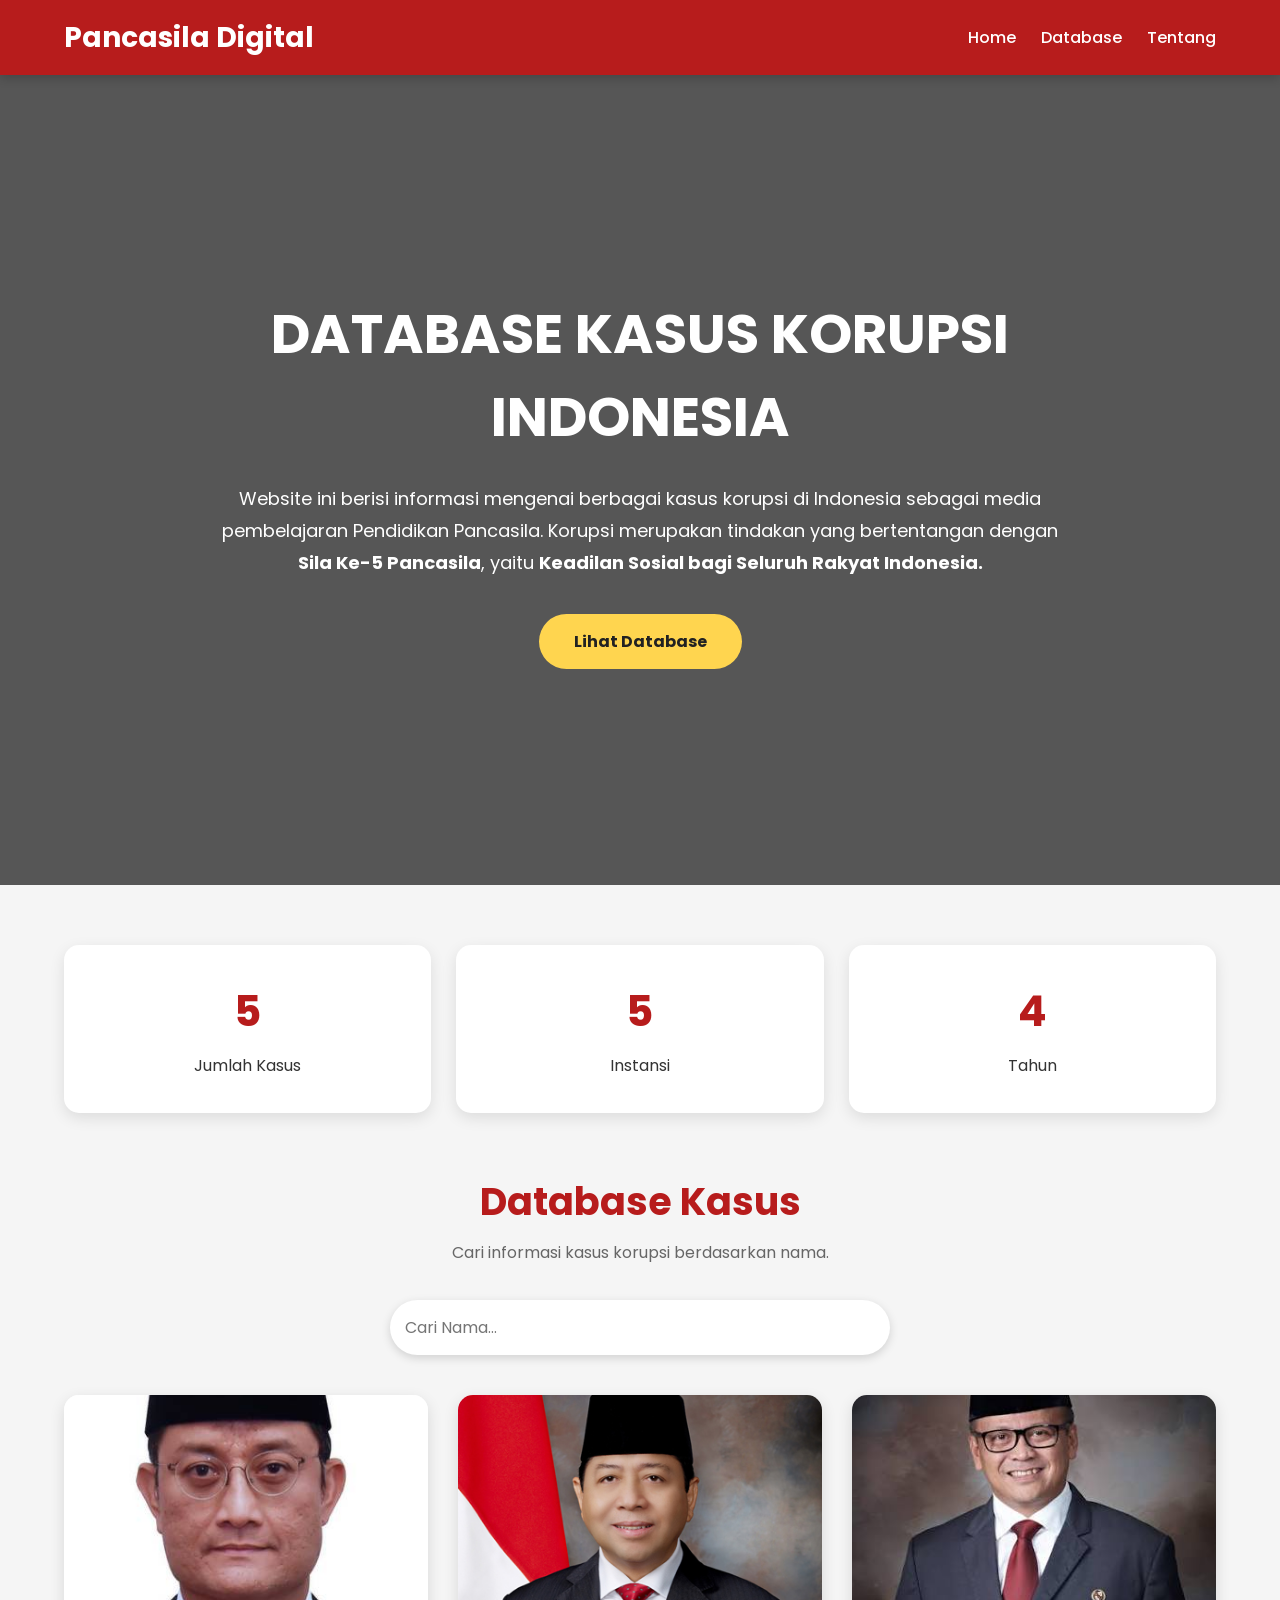
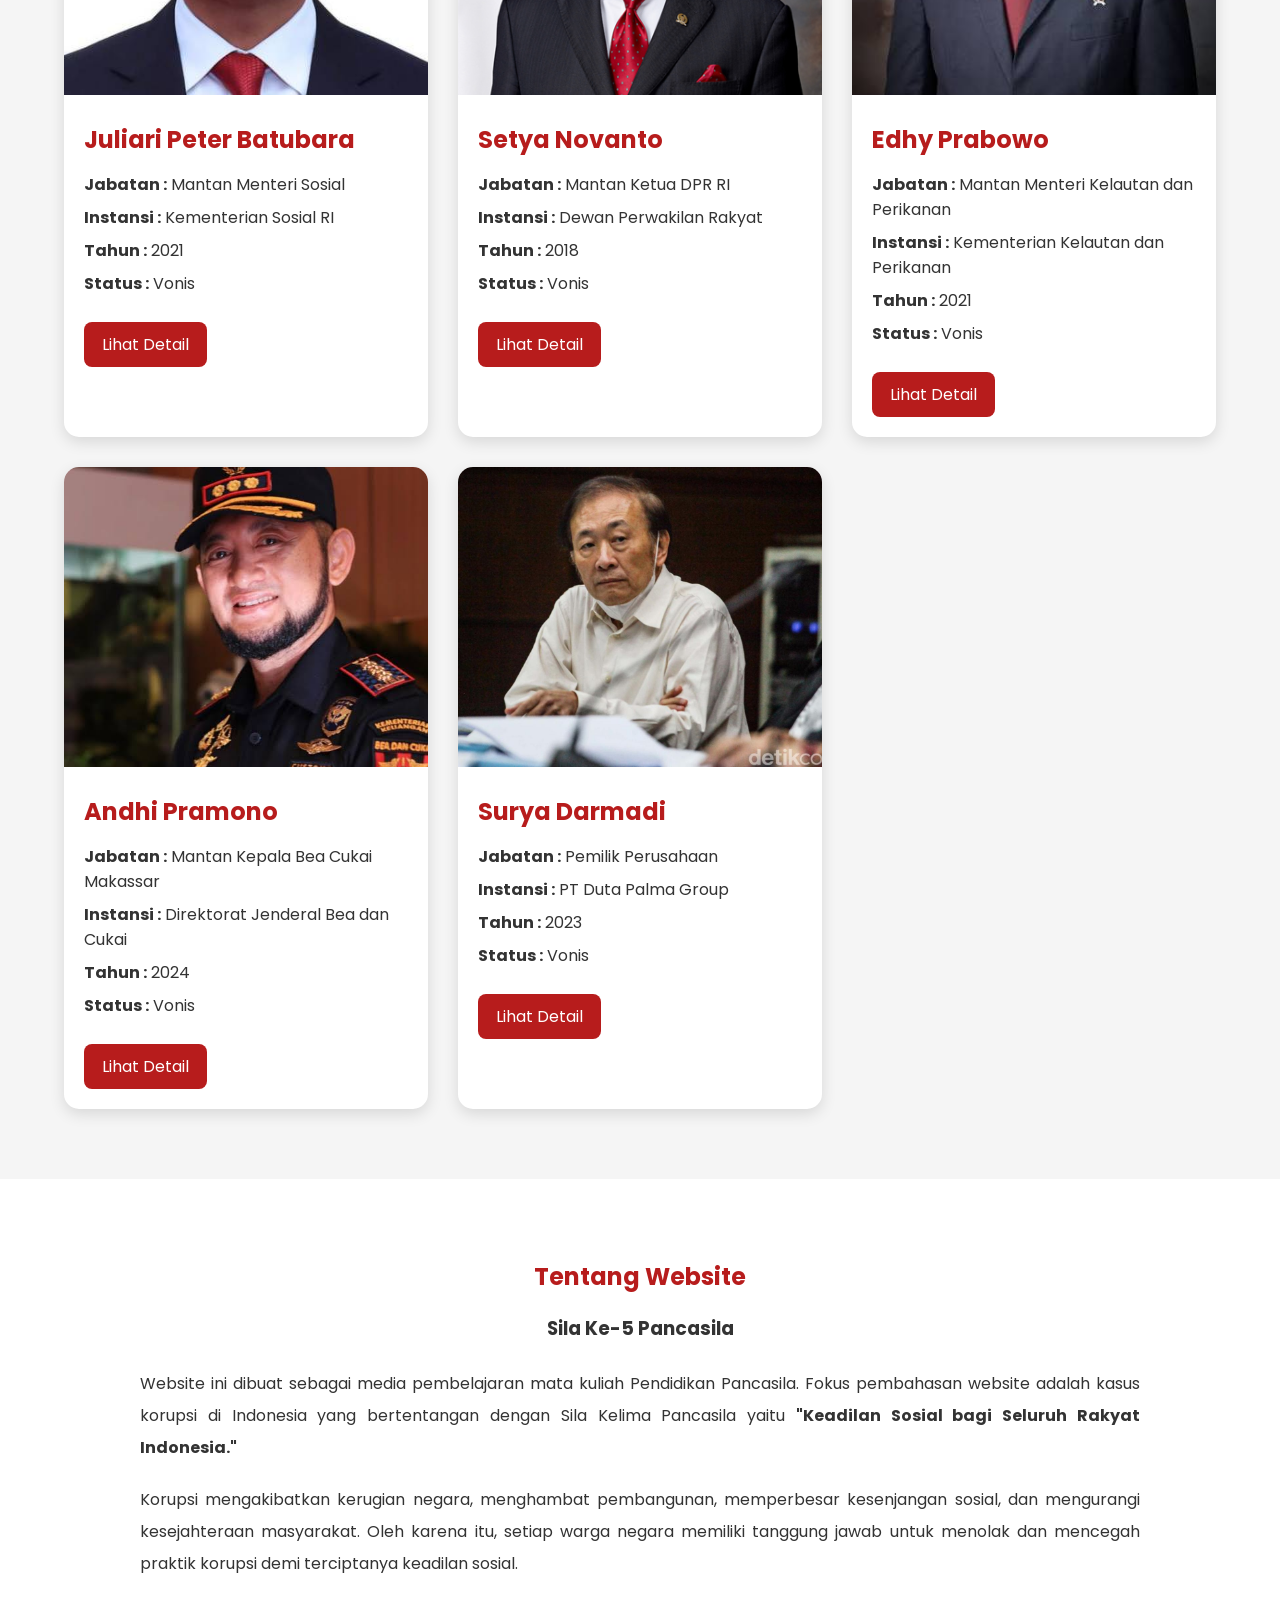
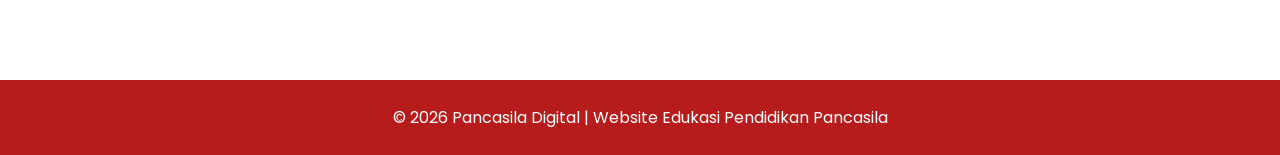
==== index.html @ f65960bd "Add files via upload" ====
<!DOCTYPE html>
<html lang="id">

<head>

    <meta charset="UTF-8">

    <meta name="viewport"
        content="width=device-width, initial-scale=1.0">

    <title>Pancasila Digital</title>

    <link rel="stylesheet" href="css/style.css">

    <link rel="preconnect" href="https://fonts.googleapis.com">

    <link rel="preconnect" href="https://fonts.gstatic.com" crossorigin>

    <link href="https://fonts.googleapis.com/css2?family=Poppins:wght@300;400;500;600;700&display=swap" rel="stylesheet">

</head>

<body>

<!-- ================= NAVBAR ================= -->

<header>

    <nav>

        <div class="logo">

            <h2>Pancasila Digital</h2>

        </div>

        <ul>

            <li><a href="#">Home</a></li>

            <li><a href="#database">Database</a></li>

            <li><a href="#tentang">Tentang</a></li>

        </ul>

    </nav>

</header>

<!-- ================= HERO ================= -->

<section class="hero">

    <div class="hero-text">

        <h1>DATABASE KASUS KORUPSI INDONESIA</h1>

        <p>

            Website ini berisi informasi mengenai berbagai kasus korupsi di Indonesia
            sebagai media pembelajaran Pendidikan Pancasila.
            Korupsi merupakan tindakan yang bertentangan dengan
            <strong>Sila Ke-5 Pancasila</strong>,
            yaitu <strong>Keadilan Sosial bagi Seluruh Rakyat Indonesia.</strong>

        </p>

        <a href="#database" class="btn">

            Lihat Database

        </a>

    </div>

</section>

<!-- ================= DASHBOARD ================= -->

<section class="dashboard">

    <div class="box">

        <h2 id="jumlahKasus">0</h2>

        <p>Jumlah Kasus</p>

    </div>

    <div class="box">

        <h2 id="jumlahInstansi">0</h2>

        <p>Instansi</p>

    </div>

    <div class="box">

        <h2 id="jumlahTahun">0</h2>

        <p>Tahun</p>

    </div>

</section>

<!-- ================= DATABASE ================= -->

<section id="database">

    <div class="judul">

        <h1>Database Kasus</h1>

        <p>

            Cari informasi kasus korupsi berdasarkan nama.

        </p>

    </div>

    <div class="search">

        <input

            type="text"

            id="search"

            placeholder="Cari Nama..."

        >

    </div>

    <div class="card-container">

        <!-- Card dibuat otomatis oleh JavaScript -->

    </div>

</section>

<!-- ================= TENTANG ================= -->

<section id="tentang">

    <div class="tentang">

        <h1>Tentang Website</h1>

        <h3>Sila Ke-5 Pancasila</h3>

        <p>

            Website ini dibuat sebagai media pembelajaran mata kuliah Pendidikan
            Pancasila. Fokus pembahasan website adalah kasus korupsi di Indonesia
            yang bertentangan dengan Sila Kelima Pancasila yaitu
            <strong>"Keadilan Sosial bagi Seluruh Rakyat Indonesia."</strong>

        </p>

        <p>

            Korupsi mengakibatkan kerugian negara, menghambat pembangunan,
            memperbesar kesenjangan sosial, dan mengurangi kesejahteraan masyarakat.
            Oleh karena itu, setiap warga negara memiliki tanggung jawab untuk
            menolak dan mencegah praktik korupsi demi terciptanya keadilan sosial.

        </p>

    </div>

</section>

<!-- ================= FOOTER ================= -->

<footer>

    <p>

        © 2026 Pancasila Digital | Website Edukasi Pendidikan Pancasila

    </p>

</footer>

<script src="js/script.js"></script>

</body>

</html>
---- css/style.css ----
/* =====================================
   RESET
===================================== */

*{
    margin:0;
    padding:0;
    box-sizing:border-box;
    font-family:'Poppins',sans-serif;
}

html{
    scroll-behavior:smooth;
}

body{
    background:#f5f5f5;
    color:#333;
}

/* =====================================
   NAVBAR
===================================== */

header{
    width:100%;
    background:#b71c1c;
    position:fixed;
    top:0;
    left:0;
    z-index:1000;
    box-shadow:0 3px 10px rgba(0,0,0,.2);
}

nav{
    width:90%;
    height:75px;
    margin:auto;
    display:flex;
    justify-content:space-between;
    align-items:center;
}

.logo h2{
    color:white;
    font-size:28px;
}

nav ul{
    display:flex;
    list-style:none;
}

nav ul li{
    margin-left:25px;
}

nav ul li a{
    text-decoration:none;
    color:white;
    font-weight:500;
    transition:.3s;
}

nav ul li a:hover{
    color:#FFD54F;
}

/* =====================================
   HERO
===================================== */

.hero{

    margin-top:75px;

    width:100%;

    height:90vh;

    background:
    linear-gradient(rgba(0,0,0,.65),rgba(0,0,0,.65)),
    url("../images/hero.jpg");

    background-size:cover;

    background-position:center;

    display:flex;

    justify-content:center;

    align-items:center;

    text-align:center;

    color:white;

    padding:30px;

}

.hero-text{

    max-width:850px;

}

.hero h1{

    font-size:55px;

    margin-bottom:25px;

}

.hero p{

    line-height:32px;

    margin-bottom:35px;

    font-size:18px;

}

.btn{

    display:inline-block;

    text-decoration:none;

    background:#FFD54F;

    color:#222;

    padding:15px 35px;

    border-radius:35px;

    font-weight:bold;

    transition:.3s;

}

.btn:hover{

    background:white;

    transform:translateY(-4px);

}

/* =====================================
   DASHBOARD
===================================== */

.dashboard{

    width:90%;

    margin:60px auto;

    display:grid;

    grid-template-columns:repeat(3,1fr);

    gap:25px;

}

.box{

    background:white;

    padding:35px;

    border-radius:15px;

    text-align:center;

    box-shadow:0 5px 15px rgba(0,0,0,.1);

    transition:.3s;

}

.box:hover{

    transform:translateY(-8px);

}

.box h2{

    font-size:42px;

    color:#b71c1c;

}

.box p{

    margin-top:10px;

}

/* =====================================
   JUDUL
===================================== */

.judul{

    text-align:center;

    margin-bottom:35px;

}

.judul h1{

    color:#b71c1c;

    font-size:38px;

}

.judul p{

    color:#666;

    margin-top:10px;

}

/* =====================================
   SEARCH
===================================== */

.search{

    display:flex;

    justify-content:center;

    margin-bottom:40px;

}

.search input{

    width:500px;

    padding:15px;

    border:none;

    border-radius:30px;

    outline:none;

    box-shadow:0 3px 10px rgba(0,0,0,.15);

    font-size:16px;

    transition:.3s;

}

.search input:focus{

    box-shadow:0 0 10px rgba(183,28,28,.4);

}

/* =====================================
   CARD
===================================== */

.card-container{

    width:90%;

    margin:auto;

    display:grid;

    grid-template-columns:repeat(auto-fit,minmax(280px,1fr));

    gap:30px;

    margin-bottom:70px;

}

.card{

    background:white;

    border-radius:15px;

    overflow:hidden;

    box-shadow:0 5px 15px rgba(0,0,0,.12);

    transition:.3s;

}

.card:hover{

    transform:translateY(-10px);

    box-shadow:0 10px 20px rgba(0,0,0,.2);

}

.card img{

    width:100%;

    height:300px;

    object-fit:cover;

}

.card-content{

    padding:20px;

}

.card-content h2{

    color:#b71c1c;

    margin-bottom:15px;

}

.card-content p{

    margin:8px 0;

}

.detail-btn{

    display:inline-block;

    margin-top:18px;

    background:#b71c1c;

    color:white;

    text-decoration:none;

    padding:10px 18px;

    border-radius:8px;

    transition:.3s;

}

.detail-btn:hover{

    background:#8f1414;

}

/* =====================================
   TENTANG
===================================== */

#tentang{

    background:white;

    padding:80px 10%;

}

.tentang{

    max-width:1000px;

    margin:auto;

}

.tentang h1{

    color:#b71c1c;

    text-align:center;

    margin-bottom:20px;

}

.tentang h3{

    text-align:center;

    margin-bottom:25px;

}

.tentang p{

    line-height:32px;

    text-align:justify;

    margin-bottom:20px;

}

/* =====================================
   FOOTER
===================================== */

footer{

    background:#b71c1c;

    color:white;

    text-align:center;

    padding:25px;

}

/* =====================================
   DETAIL PAGE
===================================== */

.detail-page{

    width:90%;

    margin:120px auto;

}

.detail-card{

    background:white;

    display:flex;

    gap:40px;

    padding:30px;

    border-radius:15px;

    box-shadow:0 5px 15px rgba(0,0,0,.15);

}

.detail-card img{

    width:350px;

    border-radius:10px;

}

.detail-text{

    line-height:32px;

}

.detail-text h1{

    color:#b71c1c;

    margin-bottom:20px;

}

.detail-text h3{

    color:#b71c1c;

    margin:25px 0 10px;

}

/* =====================================
   RESPONSIVE
===================================== */

@media(max-width:900px){

nav{

    flex-direction:column;

    height:auto;

    padding:20px;

}

nav ul{

    margin-top:20px;

}

.hero{

    height:auto;

    padding:120px 20px;

}

.hero h1{

    font-size:36px;

}

.dashboard{

    grid-template-columns:1fr;

}

.search input{

    width:90%;

}

.detail-card{

    flex-direction:column;

}

.detail-card img{

    width:100%;

}

}
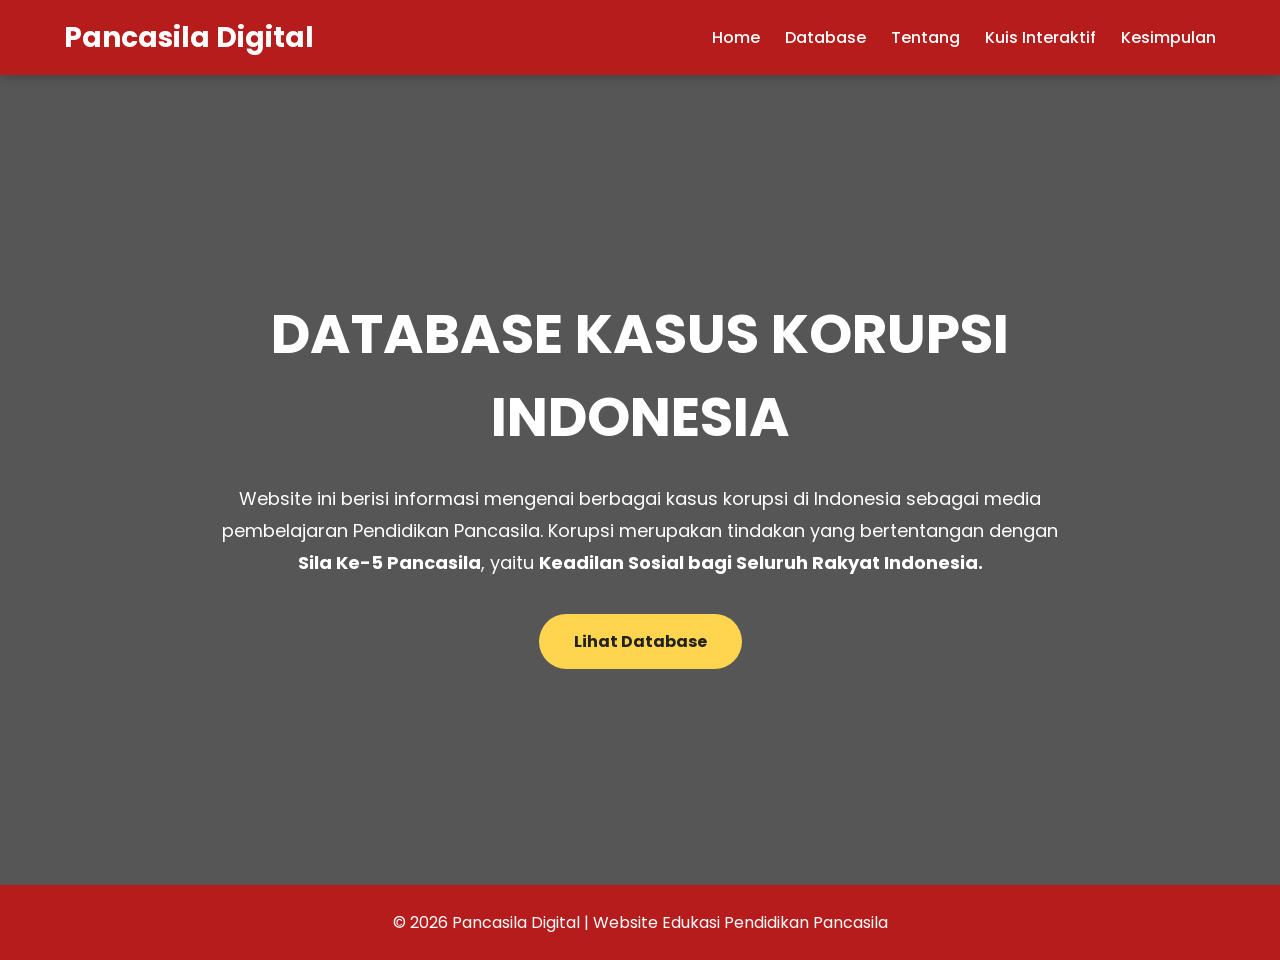
==== commit 09276e0d: "Add files via upload" ====
--- a/index.html
+++ b/index.html
@@ -1,195 +1,49 @@
 <!DOCTYPE html>
 <html lang="id">
-
 <head>
-
     <meta charset="UTF-8">
-
-    <meta name="viewport"
-        content="width=device-width, initial-scale=1.0">
-
-    <title>Pancasila Digital</title>
-
+    <meta name="viewport" content="width=device-width, initial-scale=1.0">
+    <title>Pancasila Digital - Home</title>
     <link rel="stylesheet" href="css/style.css">
-
     <link rel="preconnect" href="https://fonts.googleapis.com">
-
     <link rel="preconnect" href="https://fonts.gstatic.com" crossorigin>
-
-    <link href="https://fonts.googleapis.com/css2?family=Poppins:wght@300;400;500;600;700&display=swap" rel="stylesheet">
-
+    <link href="https://fonts.googleapis.com/css2?family=Poppins:wght=300;400;500;600;700&display=swap" rel="stylesheet">
 </head>
-
 <body>
 
-<!-- ================= NAVBAR ================= -->
-
 <header>
-
     <nav>
-
         <div class="logo">
-
             <h2>Pancasila Digital</h2>
-
         </div>
-
         <ul>
-
-            <li><a href="#">Home</a></li>
-
-            <li><a href="#database">Database</a></li>
-
-            <li><a href="#tentang">Tentang</a></li>
-
+            <li><a href="index.html" class="active">Home</a></li>
+            <li><a href="database.html">Database</a></li>
+            <li><a href="tentang.html">Tentang</a></li>
+            <li><a href="kuis.html">Kuis Interaktif</a></li>
+            <li><a href="kesimpulan.html">Kesimpulan</a></li>
         </ul>
-
     </nav>
-
 </header>
 
-<!-- ================= HERO ================= -->
-
 <section class="hero">
-
     <div class="hero-text">
-
         <h1>DATABASE KASUS KORUPSI INDONESIA</h1>
-
         <p>
-
             Website ini berisi informasi mengenai berbagai kasus korupsi di Indonesia
             sebagai media pembelajaran Pendidikan Pancasila.
             Korupsi merupakan tindakan yang bertentangan dengan
             <strong>Sila Ke-5 Pancasila</strong>,
             yaitu <strong>Keadilan Sosial bagi Seluruh Rakyat Indonesia.</strong>
-
         </p>
-
-        <a href="#database" class="btn">
-
-            Lihat Database
-
-        </a>
-
+        <a href="database.html" class="btn">Lihat Database</a>
     </div>
-
 </section>
 
-<!-- ================= DASHBOARD ================= -->
-
-<section class="dashboard">
-
-    <div class="box">
-
-        <h2 id="jumlahKasus">0</h2>
-
-        <p>Jumlah Kasus</p>
-
-    </div>
-
-    <div class="box">
-
-        <h2 id="jumlahInstansi">0</h2>
-
-        <p>Instansi</p>
-
-    </div>
-
-    <div class="box">
-
-        <h2 id="jumlahTahun">0</h2>
-
-        <p>Tahun</p>
-
-    </div>
-
-</section>
-
-<!-- ================= DATABASE ================= -->
-
-<section id="database">
-
-    <div class="judul">
-
-        <h1>Database Kasus</h1>
-
-        <p>
-
-            Cari informasi kasus korupsi berdasarkan nama.
-
-        </p>
-
-    </div>
-
-    <div class="search">
-
-        <input
-
-            type="text"
-
-            id="search"
-
-            placeholder="Cari Nama..."
-
-        >
-
-    </div>
-
-    <div class="card-container">
-
-        <!-- Card dibuat otomatis oleh JavaScript -->
-
-    </div>
-
-</section>
-
-<!-- ================= TENTANG ================= -->
-
-<section id="tentang">
-
-    <div class="tentang">
-
-        <h1>Tentang Website</h1>
-
-        <h3>Sila Ke-5 Pancasila</h3>
-
-        <p>
-
-            Website ini dibuat sebagai media pembelajaran mata kuliah Pendidikan
-            Pancasila. Fokus pembahasan website adalah kasus korupsi di Indonesia
-            yang bertentangan dengan Sila Kelima Pancasila yaitu
-            <strong>"Keadilan Sosial bagi Seluruh Rakyat Indonesia."</strong>
-
-        </p>
-
-        <p>
-
-            Korupsi mengakibatkan kerugian negara, menghambat pembangunan,
-            memperbesar kesenjangan sosial, dan mengurangi kesejahteraan masyarakat.
-            Oleh karena itu, setiap warga negara memiliki tanggung jawab untuk
-            menolak dan mencegah praktik korupsi demi terciptanya keadilan sosial.
-
-        </p>
-
-    </div>
-
-</section>
-
-<!-- ================= FOOTER ================= -->
-
 <footer>
-
-    <p>
-
-        © 2026 Pancasila Digital | Website Edukasi Pendidikan Pancasila
-
-    </p>
-
+    <p>© 2026 Pancasila Digital | Website Edukasi Pendidikan Pancasila</p>
 </footer>
 
 <script src="js/script.js"></script>
-
 </body>
-
 </html>
--- a/css/style.css
+++ b/css/style.css
@@ -554,4 +554,184 @@
 
 }
 
+}
+/* Style Kuis Interaktif Versi 2 */
+.quiz-container {
+    padding: 60px 20px;
+    background-color: #f8f9fa; 
+    display: flex;
+    justify-content: center;
+    font-family: sans-serif;
+}
+
+.quiz-box {
+    background: #ffffff;
+    max-width: 650px;
+    width: 100%;
+    padding: 30px;
+    border-radius: 12px;
+    box-shadow: 0 4px 15px rgba(0,0,0,0.08);
+}
+
+.quiz-box h2 {
+    color: #333;
+    margin-bottom: 5px;
+    text-align: center;
+}
+
+.quiz-subtitle {
+    text-align: center;
+    color: #666;
+    margin-bottom: 25px;
+    font-size: 0.95rem;
+}
+
+.question-number {
+    font-weight: bold;
+    color: #dc3545;
+    margin-bottom: 10px;
+}
+
+.question-text {
+    font-size: 1.1rem;
+    color: #222;
+    margin-bottom: 20px;
+    line-height: 1.6;
+}
+
+.options-container {
+    display: flex;
+    flex-direction: column;
+    gap: 12px;
+    margin-bottom: 20px;
+}
+
+.option-btn {
+    background: #f1f3f5;
+    border: 2px solid #e9ecef;
+    padding: 14px 20px;
+    text-align: left;
+    border-radius: 8px;
+    cursor: pointer;
+    font-size: 0.95rem;
+    transition: all 0.2s ease;
+    width: 100%;
+    box-sizing: border-box;
+}
+
+.option-btn:hover:not([disabled]) {
+    background: #e8ecef;
+    border-color: #ced4da;
+}
+
+/* Status Jawaban Instan */
+.option-btn.correct {
+    background: #d4edda !important;
+    border-color: #c3e6cb !important;
+    color: #155724 !important;
+    font-weight: bold;
+}
+
+.option-btn.wrong {
+    background: #f8d7da !important;
+    border-color: #f5c6cb !important;
+    color: #721c24 !important;
+}
+
+/* Kotak Feedback Pesan */
+.feedback-msg {
+    padding: 15px;
+    border-radius: 8px;
+    margin-top: 15px;
+    line-height: 1.5;
+    font-size: 0.95rem;
+}
+.feedback-msg.success {
+    background-color: #e2f0d9;
+    border-left: 5px solid #28a745;
+    color: #1c5229;
+}
+.feedback-msg.danger {
+    background-color: #fce4d6;
+    border-left: 5px solid #dc3545;
+    color: #721c24;
+}
+
+.quiz-btn {
+    background: #dc3545;
+    color: white;
+    border: none;
+    padding: 12px 30px;
+    font-size: 1rem;
+    border-radius: 6px;
+    cursor: pointer;
+    float: right;
+    transition: background 0.2s;
+}
+
+.quiz-btn:disabled {
+    background: #cccccc;
+    cursor: not-allowed;
+}
+
+.quiz-btn:hover:not(:disabled) {
+    background: #bd2130;
+}
+
+.quiz-footer::after {
+    content: "";
+    display: table;
+    clear: both;
+}
+
+/* Kotak Hasil */
+.result-box {
+    text-align: center;
+    padding: 20px 0;
+}
+
+.score-circle {
+    width: 100px;
+    height: 100px;
+    border-radius: 50%;
+    background: #28a745;
+    color: white;
+    font-size: 1.8rem;
+    font-weight: bold;
+    display: flex;
+    align-items: center;
+    justify-content: center;
+    margin: 20px auto;
+}
+
+#result-message {
+    font-size: 1.05rem;
+    margin-bottom: 25px;
+    color: #444;
+    line-height: 1.6;
+}
+/* =====================================
+   FIX NAVBAR BLOCKING CONTENT (PERBAIKAN)
+===================================== */
+
+/* Memberikan jarak atas pada body agar halaman database & kesimpulan tidak terpotong */
+body {
+    padding-top: 75px; /* Angka ini disesuaikan pas dengan tinggi (height) nav Anda */
+}
+
+/* Penyesuaian khusus untuk halaman kuis agar tidak terlalu mepet ke atas */
+.quiz-container {
+    padding: 40px 20px !important; /* Mengurangi padding bawaan agar proporsional */
+}
+
+/* Khusus halaman kesimpulan agar tata letaknya seimbang */
+#kesimpulan {
+    padding: 60px 10%;
+    background: #f5f5f5; /* Menyamakan background abu-abu terang */
+    min-height: calc(100vh - 75px - 74px); /* Pengaman agar footer tetap berada di bawah */
+}
+
+/* Menghilangkan margin-top ganda pada hero index.html akibat penambahan padding-top di body */
+.hero {
+    margin-top: 0 !important; 
 }
